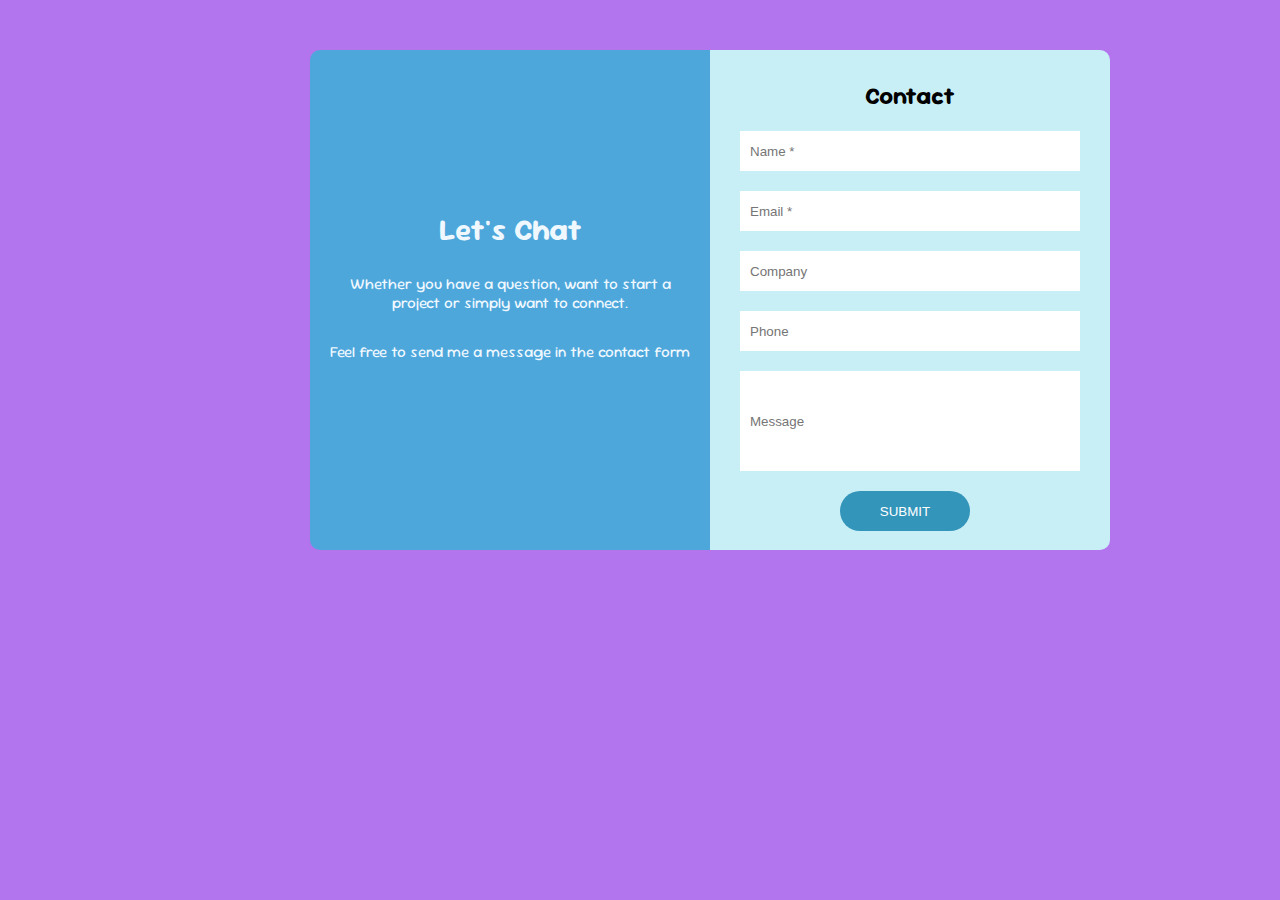
==== TASK-1/index.html @ 668ae823 "First task completed" ====
<!DOCTYPE html>
<html lang="en">
  <head>
    <meta charset="UTF-8" />
    <meta name="viewport" content="width=device-width, initial-scale=1.0" />
    <title>Document</title>
    <link rel="stylesheet" href="style.css" />
    <link rel="preconnect" href="https://fonts.googleapis.com" />
    <link rel="preconnect" href="https://fonts.gstatic.com" crossorigin />
    <link
      href="https://fonts.googleapis.com/css2?family=Roboto:ital,wght@0,100;0,300;0,400;0,500;0,700;0,900;1,100;1,300;1,400;1,500;1,700;1,900&family=Sour+Gummy:ital,wght@0,100..900;1,100..900&display=swap"
      rel="stylesheet"
    />
  </head>
  <body>
    <div class="main-box">
      <div class="first-box">
        <h2>Let's Chat</h2>
        <p>
          Whether you have a question, want to start a project or simply want to
          connect.
        </p>
        <p>Feel free to send me a message in the contact form</p>
      </div>
      <div class="second-box">
        <h2>Contact</h2>
        <form class="second-box-form" action="">
          <input type="name" placeholder="Name *" required />
          <input type="email" name="" id="" placeholder="Email *" required />
          <input type="text" placeholder="Company" />
          <input type="tel" placeholder="Phone" />
          <input type="text" placeholder="Message" />
          <button type="submit">SUBMIT</button>
        </form>
      </div>
    </div>
  </body>
</html>
---- TASK-1/style.css ----
* {
  margin: 0;
  padding: 0;
  box-sizing: border-box;
}
body {
  background-color: rgb(179, 117, 237);
}

.main-box {
  display: flex;
  width: 800px;
  height: 500px;
  margin-top: 50px;
  margin-left: 310px;
}

.first-box {
  width: 50%;
  height: 100%;
  background-color: rgb(77, 167, 219);
  padding-top: 150px;
  border-radius: 10px 0 0 10px;
}
.first-box h2,
p {
  text-align: center;
  color: aliceblue;
  padding: 10px;
  font-family: "Sour Gummy", sans-serif;
}
.first-box h2 {
  font-size: 30px;
}

.first-box p {
  font-size: 15px;
  padding: 15px;
}

.second-box {
  display: inline-block;
  width: 50%;
  height: 100%;
  background-color: rgb(201, 239, 246);
  padding: 30px;
  border-radius: 0 10px 10px 0;
}
.second-box h2 {
  text-align: center;
  display: block;
  font-family: "Sour Gummy", sans-serif;
}

.second-box-form input {
  display: inline-block;
  margin-top: 20px;
  height: 40px;
  width: 100%;
  padding: 10px;
  border: none;
}
.second-box-form input:nth-child(5) {
  height: 100px;
}

.second-box button {
  display: inline-block;
  margin-top: 20px;
  margin-left: 100px;
  padding: 10px;
  width: 130px;
  height: 40px;
  border-radius: 20px;
  border: none;
  cursor: pointer;
  background-color: rgb(52, 149, 187);
  color: white;
}
.second-box button:hover {
  opacity: 0.9;
  background-color: rgb(17, 108, 145);
}
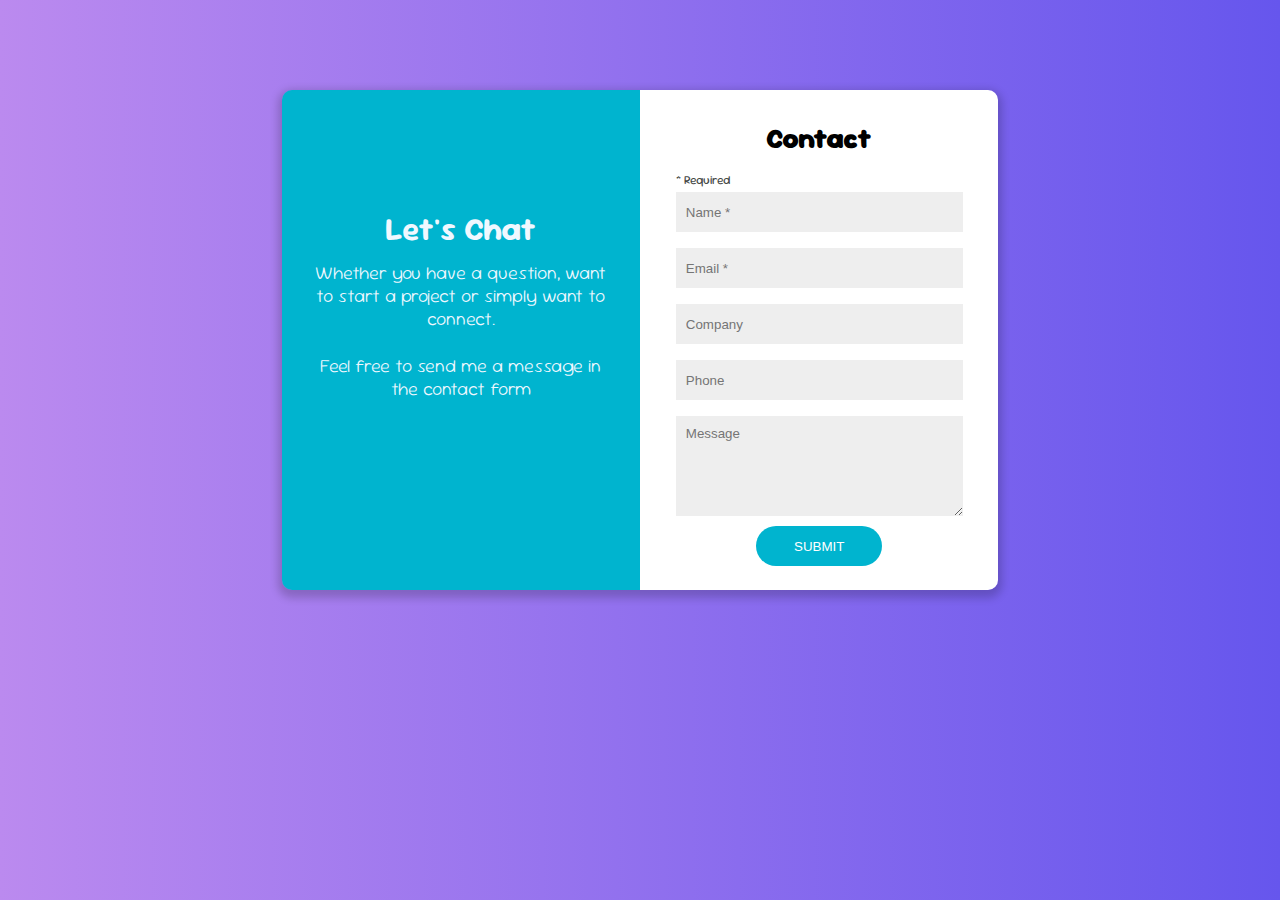
==== commit ae003f92: "Last Version Task1 Completed" ====
--- a/TASK-1/index.html
+++ b/TASK-1/index.html
@@ -8,7 +8,7 @@
     <link rel="preconnect" href="https://fonts.googleapis.com" />
     <link rel="preconnect" href="https://fonts.gstatic.com" crossorigin />
     <link
-      href="https://fonts.googleapis.com/css2?family=Roboto:ital,wght@0,100;0,300;0,400;0,500;0,700;0,900;1,100;1,300;1,400;1,500;1,700;1,900&family=Sour+Gummy:ital,wght@0,100..900;1,100..900&display=swap"
+      href="https://fonts.googleapis.com/css2?family=Poppins:ital,wght@0,100;0,200;0,300;0,400;0,500;0,600;0,700;0,800;0,900;1,100;1,200;1,300;1,400;1,500;1,600;1,700;1,800;1,900&family=Roboto:ital,wght@0,100;0,300;0,400;0,500;0,700;0,900;1,100;1,300;1,400;1,500;1,700;1,900&family=Sour+Gummy:ital,wght@0,100..900;1,100..900&display=swap"
       rel="stylesheet"
     />
   </head>
@@ -24,12 +24,20 @@
       </div>
       <div class="second-box">
         <h2>Contact</h2>
+        <span> * Required</span>
         <form class="second-box-form" action="">
           <input type="name" placeholder="Name *" required />
           <input type="email" name="" id="" placeholder="Email *" required />
           <input type="text" placeholder="Company" />
           <input type="tel" placeholder="Phone" />
-          <input type="text" placeholder="Message" />
+          <!-- <input class="second-box-form-last-input" type="text" placeholder="Message" /> -->
+          <textarea
+            class="textarea"
+            name=""
+            id=""
+            placeholder="Message"
+          ></textarea>
+
           <button type="submit">SUBMIT</button>
         </form>
       </div>
--- a/TASK-1/style.css
+++ b/TASK-1/style.css
@@ -2,82 +2,109 @@
   margin: 0;
   padding: 0;
   box-sizing: border-box;
+  font-family: "Sour Gummy", serif;
 }
 body {
-  background-color: rgb(179, 117, 237);
+  background: linear-gradient(to right, #bb8aef, #6656ed);
 }
 
 .main-box {
-  display: flex;
-  width: 800px;
+  font-size: 0;
+  width: 56%;
   height: 500px;
-  margin-top: 50px;
-  margin-left: 310px;
+  margin: 90px auto;
+  border-radius: 10px;
+  box-shadow: 0 4px 8px 4px rgba(0, 0, 0, 0.19);
 }
 
+/* ---------- Start First Box-------- */
+
 .first-box {
+  display: inline-block;
+  text-align: center;
   width: 50%;
+  vertical-align: top;
   height: 100%;
-  background-color: rgb(77, 167, 219);
-  padding-top: 150px;
+  background-color: #00b4cf;
+  padding: 10px 20px;
   border-radius: 10px 0 0 10px;
 }
 .first-box h2,
 p {
   text-align: center;
   color: aliceblue;
-  padding: 10px;
-  font-family: "Sour Gummy", sans-serif;
+  padding: 0 10px;
 }
 .first-box h2 {
-  font-size: 30px;
+  font-size: 32px;
+  margin-top: 98px;
+  padding-top: 10px;
 }
 
 .first-box p {
-  font-size: 15px;
-  padding: 15px;
+  font-size: 18px;
+  font-weight: 200;
+  padding: 12px 12px;
 }
+
+/* ----------- End First Box ------------ */
 
 .second-box {
   display: inline-block;
   width: 50%;
+  text-align: center;
   height: 100%;
-  background-color: rgb(201, 239, 246);
-  padding: 30px;
+  background-color: #fff;
+  padding-top: 30px;
   border-radius: 0 10px 10px 0;
 }
 .second-box h2 {
+  font-size: 28px;
+  font-weight: 900;
+}
+
+.second-box span {
+  display: block;
+  text-align: left;
+  width: 80%;
+  margin: 16px auto 0 auto;
+  color: #464946;
+  font-size: 12px;
+}
+.second-box .second-box-form,
+h2 {
+  width: 80%;
+  margin: auto;
   text-align: center;
   display: block;
-  font-family: "Sour Gummy", sans-serif;
 }
 
-.second-box-form input {
-  display: inline-block;
-  margin-top: 20px;
+.second-box-form input,
+.textarea {
+  margin-top: 16px;
   height: 40px;
   width: 100%;
   padding: 10px;
   border: none;
+  background-color: #eeeeee;
+  font-family: Arial, Helvetica, sans-serif;
 }
-.second-box-form input:nth-child(5) {
+.second-box-form input:first-child {
+  margin-top: 4px;
+}
+.textarea {
   height: 100px;
 }
 
 .second-box button {
-  display: inline-block;
-  margin-top: 20px;
-  margin-left: 100px;
-  padding: 10px;
-  width: 130px;
+  width: 44%;
   height: 40px;
+  margin-top: 10px;
   border-radius: 20px;
+  padding: 13px;
   border: none;
   cursor: pointer;
-  background-color: rgb(52, 149, 187);
+  background-color: #00b4cf;
   color: white;
+  font-family: Arial, Helvetica, sans-serif;
 }
-.second-box button:hover {
-  opacity: 0.9;
-  background-color: rgb(17, 108, 145);
-}
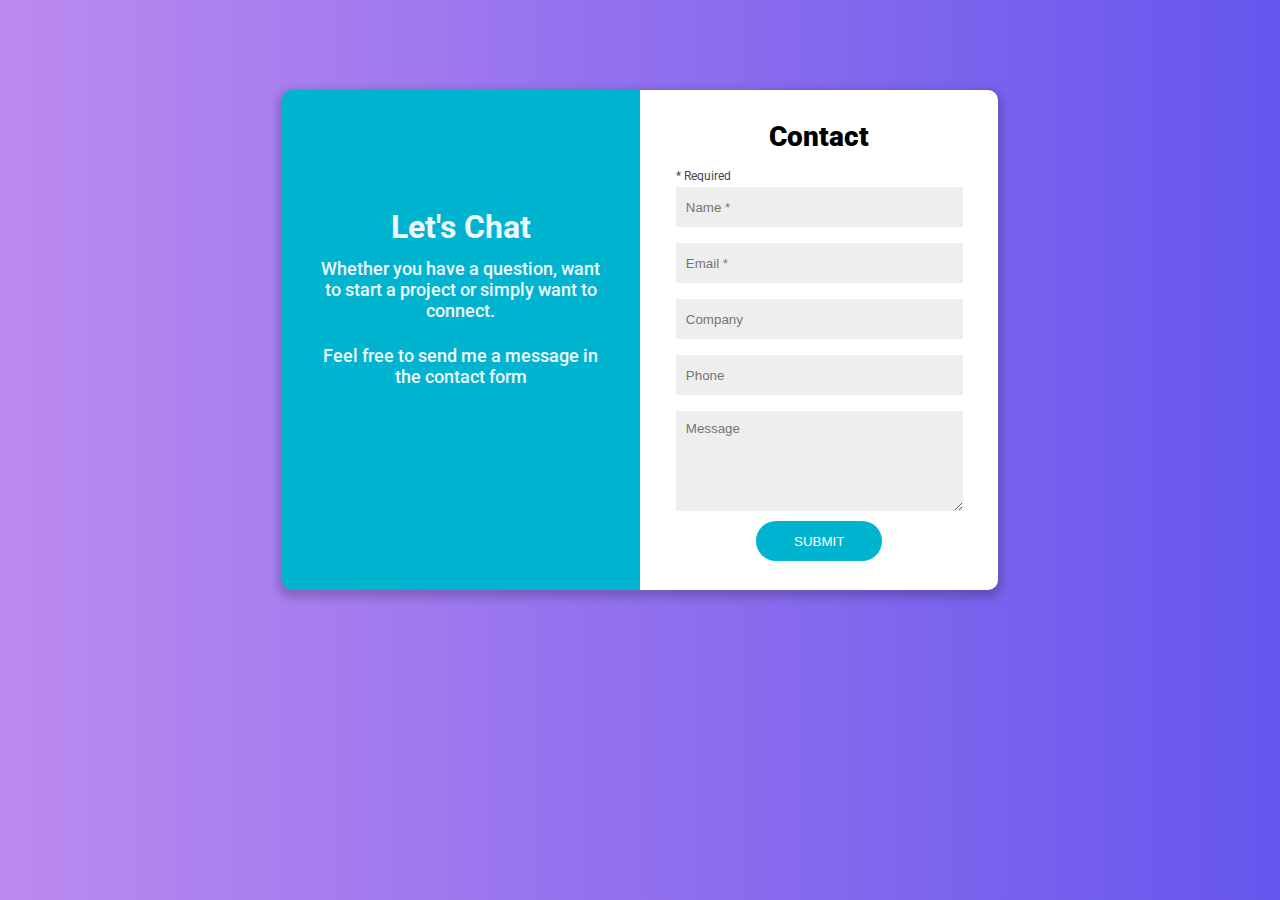
==== commit cbdd8663: "Task_2 completed" ====
--- a/TASK-1/index.html
+++ b/TASK-1/index.html
@@ -30,7 +30,6 @@
           <input type="email" name="" id="" placeholder="Email *" required />
           <input type="text" placeholder="Company" />
           <input type="tel" placeholder="Phone" />
-          <!-- <input class="second-box-form-last-input" type="text" placeholder="Message" /> -->
           <textarea
             class="textarea"
             name=""
--- a/TASK-1/style.css
+++ b/TASK-1/style.css
@@ -2,7 +2,7 @@
   margin: 0;
   padding: 0;
   box-sizing: border-box;
-  font-family: "Sour Gummy", serif;
+  font-family: "Roboto", serif;
 }
 body {
   background: linear-gradient(to right, #bb8aef, #6656ed);
@@ -43,11 +43,13 @@
 
 .first-box p {
   font-size: 18px;
-  font-weight: 200;
+  font-weight: 500;
   padding: 12px 12px;
 }
 
-/* ----------- End First Box ------------ */
+/* ----------- End First Box ------------------ */
+
+/* ----------- Start Second Box ---------------- */
 
 .second-box {
   display: inline-block;
@@ -108,3 +110,6 @@
   color: white;
   font-family: Arial, Helvetica, sans-serif;
 }
+
+
+/* ----------- End Second Box ------------ */